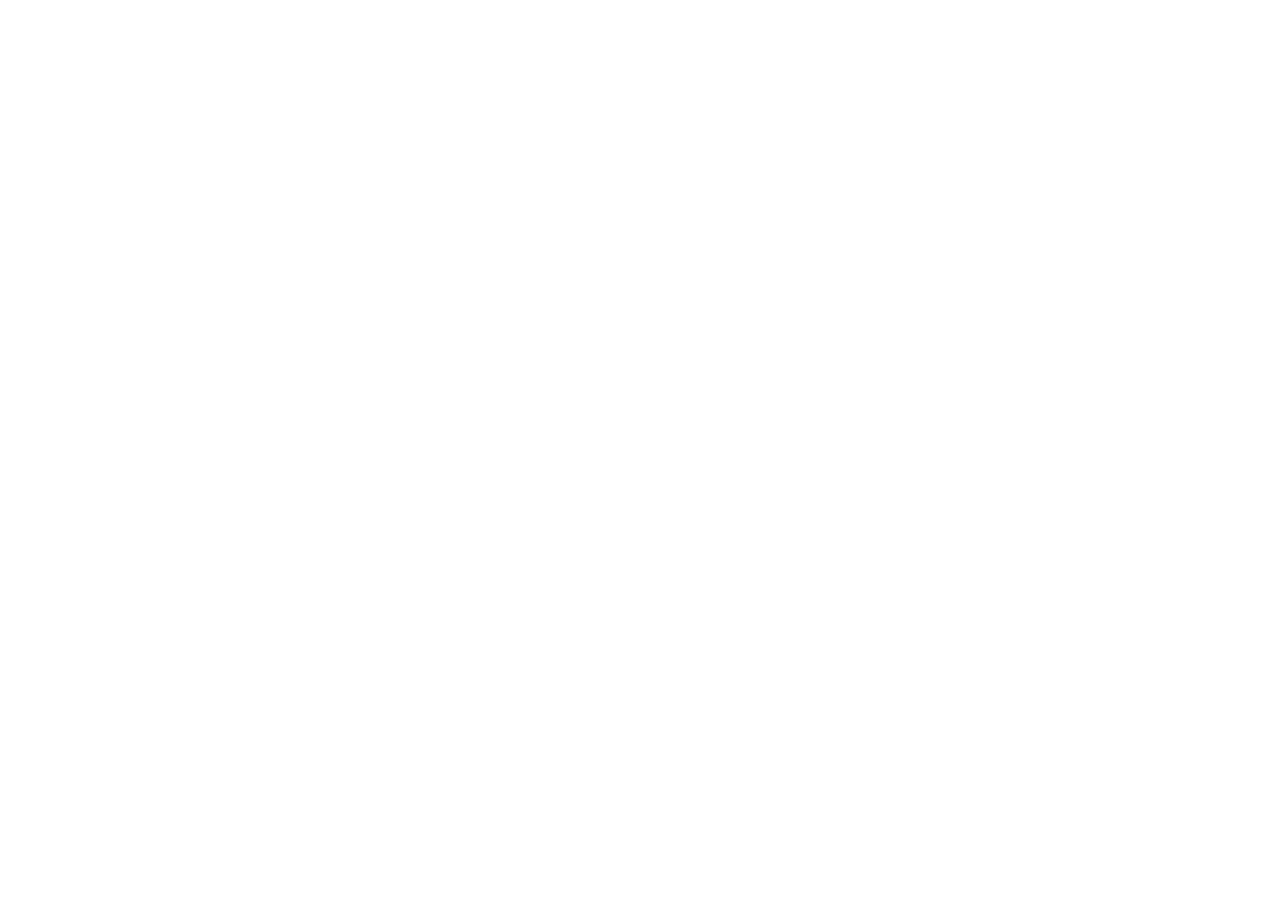
==== info.html @ e693e3b9 "commit" ====
<!DOCTYPE html>
<html lang="en">
  <head>
    <meta charset="UTF-8" />
    <meta name="viewport" content="width=device-width, initial-scale=1.0" />
    <title>Document</title>
    <link rel="stylesheet" href="./css/styles.css" />
  </head>
  <body></body>
</html>
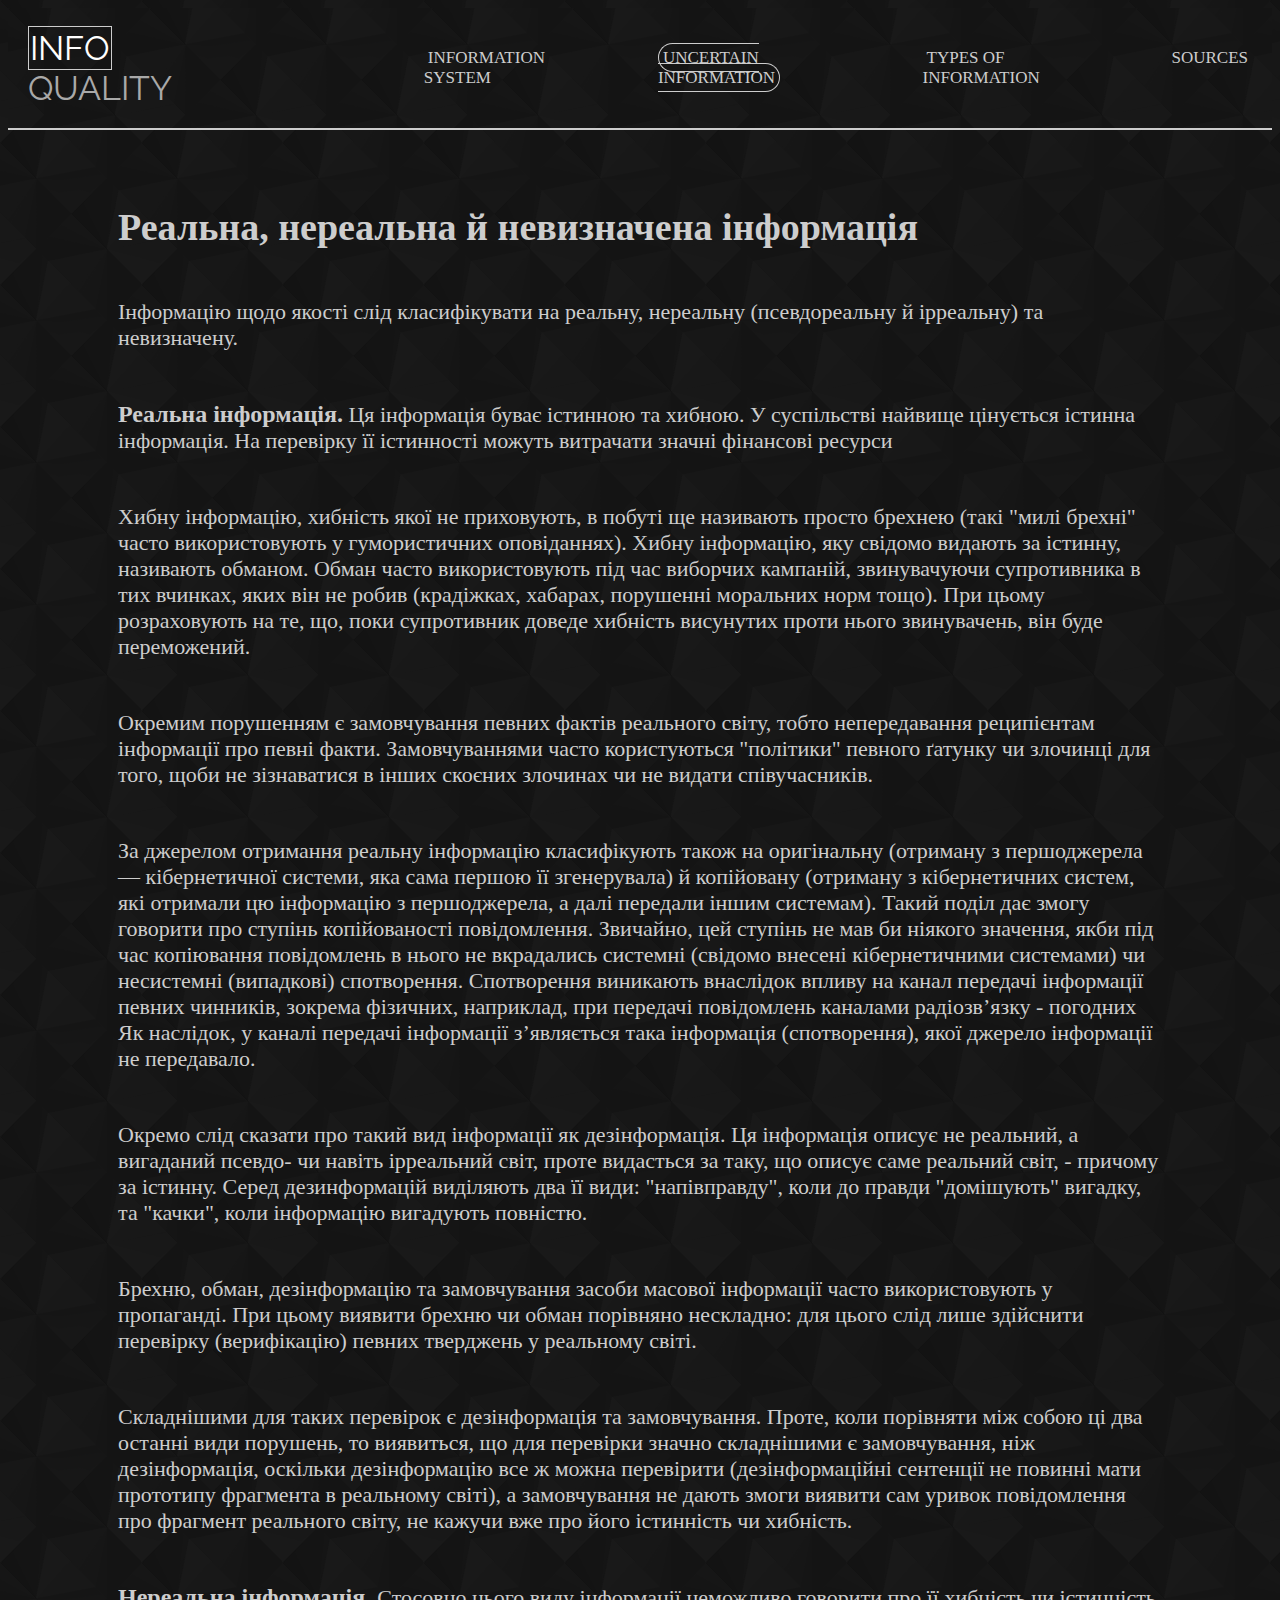
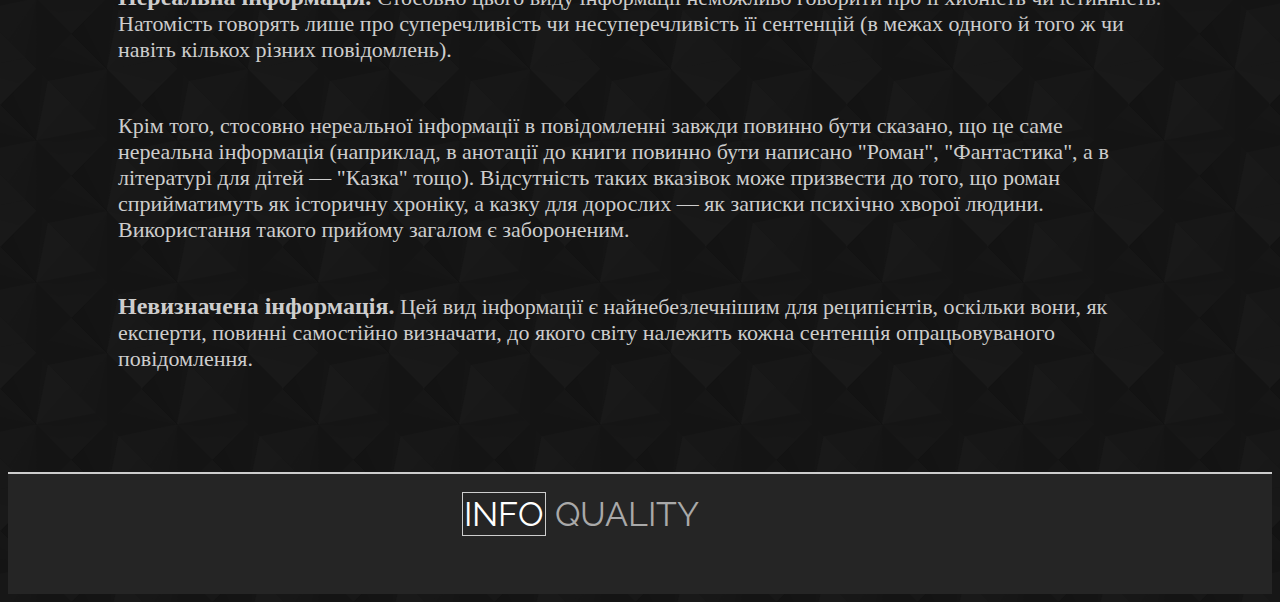
==== commit a0acf0b0: "commit" ====
--- a/info.html
+++ b/info.html
@@ -4,7 +4,154 @@
     <meta charset="UTF-8" />
     <meta name="viewport" content="width=device-width, initial-scale=1.0" />
     <title>Document</title>
+    <link rel="preconnect" href="https://fonts.googleapis.com" />
+    <link rel="preconnect" href="https://fonts.gstatic.com" crossorigin />
+    <link
+      href="https://fonts.googleapis.com/css2?family=Raleway:wght@800&family=Roboto:wght@400;500;700;900&display=swap"
+      rel="stylesheet"
+    />
+    <link
+      rel="stylesheet"
+      href="https://cdnjs.cloudflare.com/ajax/libs/modern-normalize/2.0.0/modern-normalize.min.css"
+      integrity="sha512-4xo8blKMVCiXpTaLzQSLSw3KFOVPWhm/TRtuPVc4WG6kUgjH6J03IBuG7JZPkcWMxJ5huwaBpOpnwYElP/m6wg=="
+      crossorigin="anonymous"
+      referrerpolicy="no-referrer"
+    />
     <link rel="stylesheet" href="./css/styles.css" />
   </head>
-  <body></body>
+  <body class="body">
+    <header class="header">
+      <a href="./info.html" class="logo link">
+        <span class="span-logo">INFO</span> QUALITY
+      </a>
+      <nav class="navigation">
+        <ul class="nav-list">
+          <li class="pages">
+            <a href="./index.html" class="page-link link">
+              Information system
+            </a>
+          </li>
+          <li class="pages">
+            <a href="./info.html" class="page-link link active-page"
+              >Uncertain information</a
+            >
+          </li>
+          <li class="pages">
+            <a href="./kinds.html" class="page-link link"
+              >Types of information</a
+            >
+          </li>
+          <li class="pages">
+            <a href="./sources.html" class="page-link link">sources</a>
+          </li>
+        </ul>
+      </nav>
+    </header>
+
+    <main class="main">
+      <h1 class="title">Реальна, нереальна й невизначена інформація</h1>
+
+      <p>
+        Інформацію щодо якості слід класифікувати на реальну, нереальну
+        (псевдореальну й ірреальну) та невизначену.
+      </p>
+
+      <p>
+        <span class="span-text">Реальна інформація.</span> Ця інформація буває
+        істинною та хибною. У суспільстві найвище цінується істинна інформація.
+        На перевірку її істинності можуть витрачати значні фінансові ресурси
+      </p>
+
+      <p>
+        Хибну інформацію, хибність якої не приховують, в побуті ще називають
+        просто брехнею (такі "милі брехні" часто використовують у гумористичних
+        оповіданнях). Хибну інформацію, яку свідомо видають за істинну,
+        називають обманом. Обман часто використовують під час виборчих кампаній,
+        звинувачуючи супротивника в тих вчинках, яких він не робив (крадіжках,
+        хабарах, порушенні моральних норм тощо). При цьому розраховують на те,
+        що, поки супротивник доведе хибність висунутих проти нього звинувачень,
+        він буде переможений.
+      </p>
+
+      <p>
+        Окремим порушенням є замовчування певних фактів реального світу, тобто
+        непередавання реципієнтам інформації про певні факти. Замовчуваннями
+        часто користуються "політики" певного ґатунку чи злочинці для того, щоби
+        не зізнаватися в інших скоєних злочинах чи не видати співучасників.
+      </p>
+
+      <p>
+        За джерелом отримання реальну інформацію класифікують також на
+        оригінальну (отриману з першоджерела— кібернетичної системи, яка сама
+        першою її згенерувала) й копійовану (отриману з кібернетичних систем,
+        які отримали цю інформацію з першоджерела, а далі передали іншим
+        системам). Такий поділ дає змогу говорити про ступінь копійованості
+        повідомлення. Звичайно, цей ступінь не мав би ніякого значення, якби під
+        час копіювання повідомлень в нього не вкрадались системні (свідомо
+        внесені кібернетичними системами) чи несистемні (випадкові) спотворення.
+        Спотворення виникають внаслідок впливу на канал передачі інформації
+        певних чинників, зокрема фізичних, наприклад, при передачі повідомлень
+        каналами радіозв’язку - погодних Як наслідок, у каналі передачі
+        інформації з’являється така інформація (спотворення), якої джерело
+        інформації не передавало.
+      </p>
+
+      <p>
+        Окремо слід сказати про такий вид інформації як дезінформація. Ця
+        інформація описує не реальний, а вигаданий псевдо- чи навіть ірреальний
+        світ, проте видасться за таку, що описує саме реальний світ, - причому
+        за істинну. Серед дезинформацій виділяють два її види: "напівправду",
+        коли до правди "домішують" вигадку, та "качки", коли інформацію
+        вигадують повністю.
+      </p>
+
+      <p>
+        Брехню, обман, дезінформацію та замовчування засоби масової інформації
+        часто використовують у пропаганді. При цьому виявити брехню чи обман
+        порівняно нескладно: для цього слід лише здійснити перевірку
+        (верифікацію) певних тверджень у реальному світі.
+      </p>
+
+      <p>
+        Складнішими для таких перевірок є дезінформація та замовчування. Проте,
+        коли порівняти між собою ці два останні види порушень, то виявиться, що
+        для перевірки значно складнішими є замовчування, ніж дезінформація,
+        оскільки дезінформацію все ж можна перевірити (дезінформаційні сентенції
+        не повинні мати прототипу фрагмента в реальному світі), а замовчування
+        не дають змоги виявити сам уривок повідомлення про фрагмент реального
+        світу, не кажучи вже про його істинність чи хибність.
+      </p>
+
+      <p>
+        <span class="span-text"> Нереальна інформація. </span>
+        Стосовно цього виду інформації неможливо говорити про її хибність чи
+        істинність. Натомість говорять лише про суперечливість чи
+        несуперечливість її сентенцій (в межах одного й того ж чи навіть кількох
+        різних повідомлень).
+      </p>
+
+      <p>
+        Крім того, стосовно нереальної інформації в повідомленні завжди повинно
+        бути сказано, що це саме нереальна інформація (наприклад, в анотації до
+        книги повинно бути написано "Роман", "Фантастика", а в літературі для
+        дітей — "Казка" тощо). Відсутність таких вказівок може призвести до
+        того, що роман сприйматимуть як історичну хроніку, а казку для дорослих
+        — як записки психічно хворої людини. Використання такого прийому загалом
+        є забороненим.
+      </p>
+
+      <p>
+        <span class="span-text">Невизначена інформація.</span> Цей вид
+        інформації є найнебезлечнішим для реципієнтів, оскільки вони, як
+        експерти, повинні самостійно визначати, до якого світу належить кожна
+        сентенція опрацьовуваного повідомлення.
+      </p>
+    </main>
+
+    <footer class="footer">
+      <a href="./info.html" class="logo link">
+        <span class="span-logo">INFO</span> QUALITY
+      </a>
+    </footer>
+  </body>
 </html>
--- a/css/styles.css
+++ b/css/styles.css
@@ -0,0 +1,118 @@
+.body {
+  background-image: url(../images/img.png);
+}
+
+.link {
+  text-decoration: none;
+}
+.header {
+  background-image: url(../images/img.png);
+  display: flex;
+  padding: 20px;
+  align-items: center;
+  justify-content: center;
+  border-bottom: 2px solid #cdcdcd;
+  position: sticky;
+  top: 0;
+}
+
+.logo {
+  font-family: "Raleway", sans-serif;
+  color: darkgrey;
+  padding-right: 120px;
+  font-size: 34px;
+}
+
+.span-logo {
+  color: rgb(255, 255, 255);
+  border: 1px solid #cdcdcd;
+  padding: 1px;
+}
+
+.nav-list {
+  display: flex;
+  gap: 39px;
+}
+
+.pages {
+  list-style: none;
+}
+
+.page-link {
+  color: #cdcdcd;
+  font-size: 17px;
+  text-transform: uppercase;
+  padding: 4px;
+}
+
+.page-link:hover {
+  border: 1px solid #cdcdcd;
+  border-radius: 50px;
+}
+
+.active-page {
+  border: 1px solid #cdcdcd;
+  border-radius: 50px;
+}
+
+.main {
+  align-items: center;
+  padding: 50px 110px;
+}
+
+.title {
+  color: #cdcdcd;
+  font-size: 38px;
+  margin-bottom: 50px;
+}
+
+.span-text {
+  font-weight: 600;
+  font-size: 24px;
+}
+
+p {
+  font-family: "Roboto" sans-serif;
+  color: #cdcdcd;
+  font-size: 22px;
+  margin-bottom: 50px;
+}
+
+.sources-list {
+  font-family: "Roboto" sans-serif;
+  color: #cdcdcd;
+  font-size: 42px;
+  margin-bottom: 50px;
+}
+
+.footer {
+  display: flex;
+  padding: 20px 40px;
+  border-top: 2px solid #cdcdcd;
+  background-color: #252525;
+  justify-content: center;
+  align-items: center;
+  padding-bottom: 60px;
+}
+
+.footer-info {
+  margin-top: 20px;
+  margin-right: 180px;
+}
+
+.soc-text {
+  color: #cdcdcd;
+  font-size: 34px;
+}
+
+.footer-social-list {
+  display: flex;
+  gap: 12px;
+}
+
+.footer-social-item {
+  list-style: none;
+  background-color: #cdcdcd;
+  border-radius: 50px;
+  padding: 8px;
+}
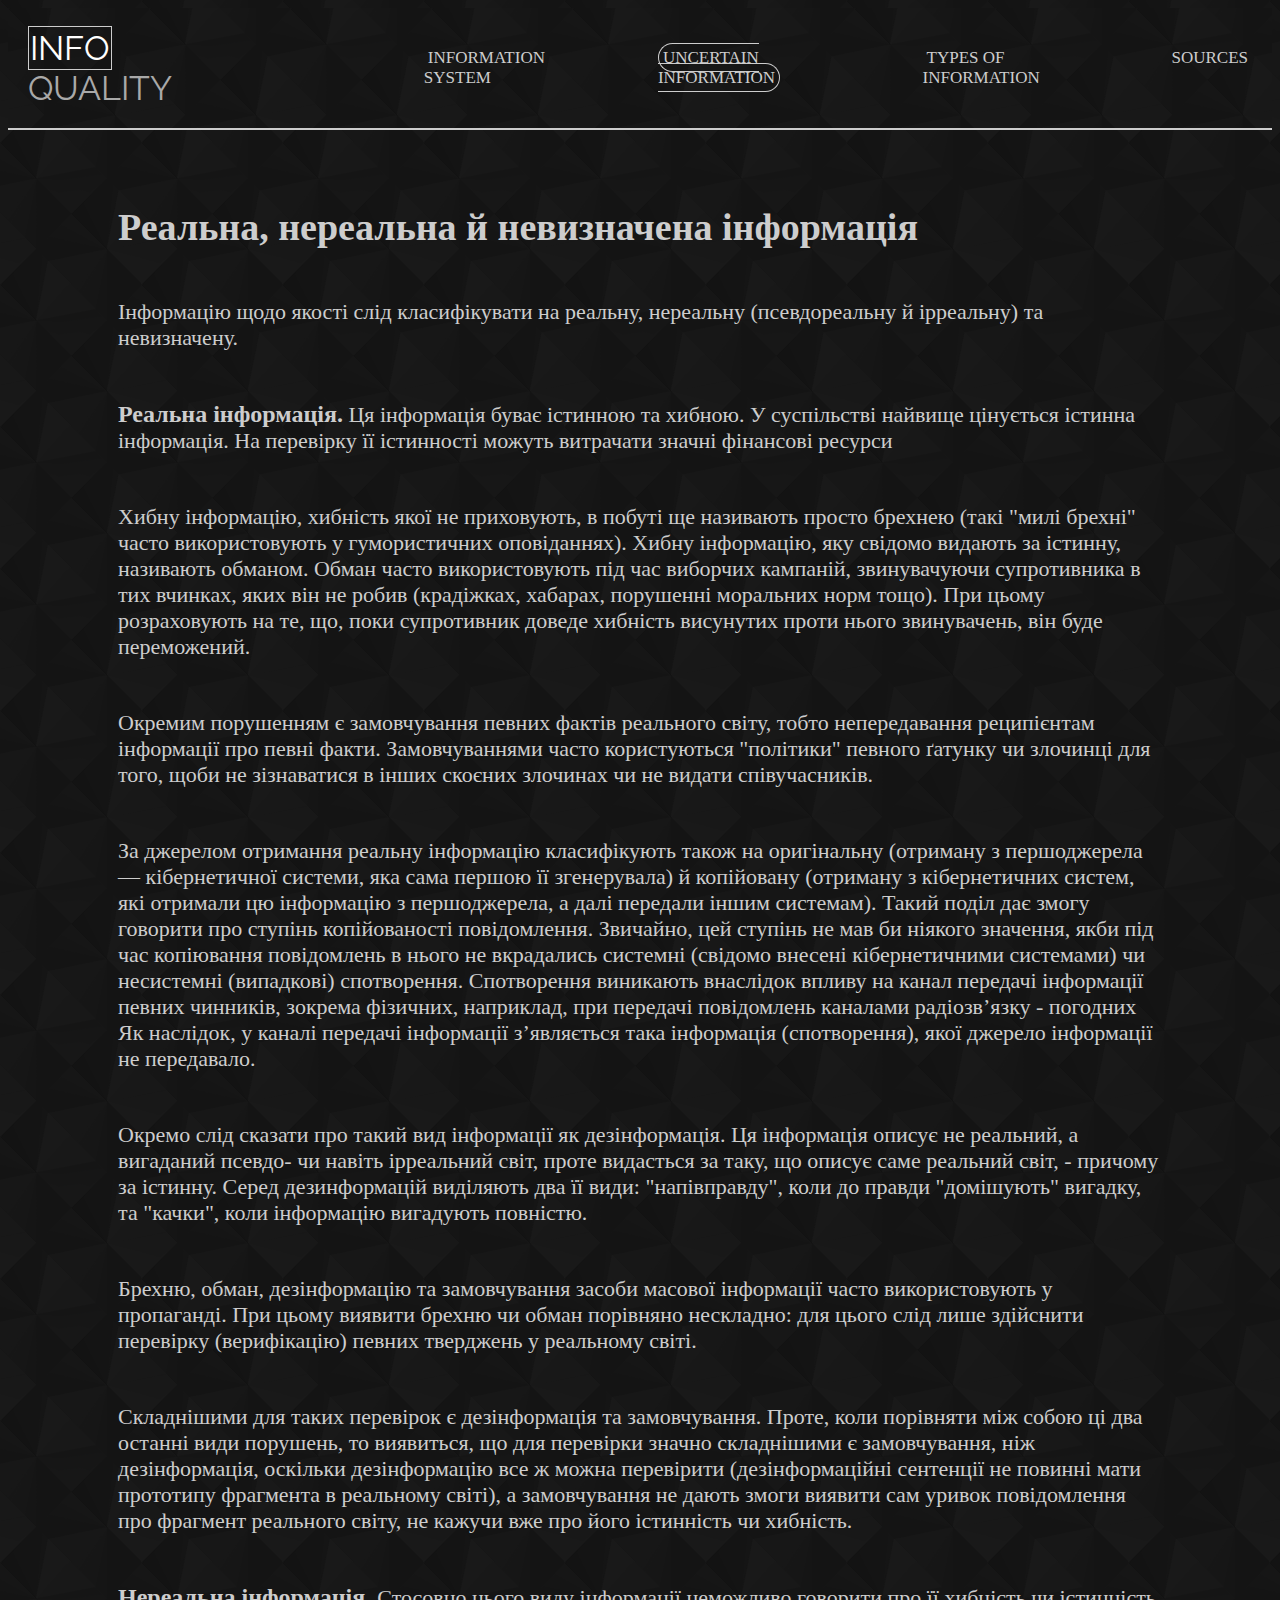
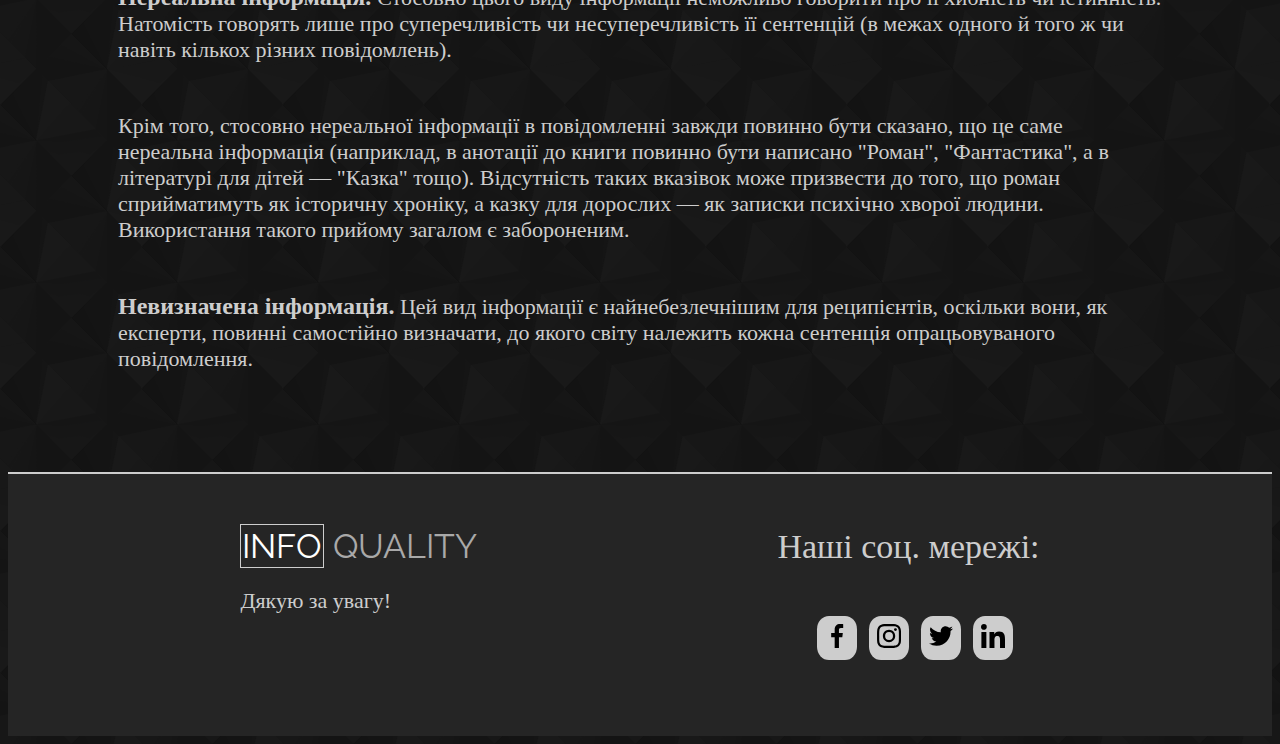
==== commit ba066a8d: "commit" ====
--- a/info.html
+++ b/info.html
@@ -149,9 +149,45 @@
     </main>
 
     <footer class="footer">
-      <a href="./info.html" class="logo link">
-        <span class="span-logo">INFO</span> QUALITY
-      </a>
+      <div class="footer-info">
+        <a href="./index.html" class="logo link"
+          ><span class="span-logo">INFO</span> QUALITY</a
+        >
+        <p>Дякую за увагу!</p>
+      </div>
+      <div class="soc-div">
+        <p class="soc-text">Наші соц. мережі:</p>
+        <ul class="footer-social-list">
+          <li class="footer-social-item">
+            <a href="#" class="footer-social-link link">
+              <svg class="footer-icon" width="24" height="24">
+                <use href="./images/icons.svg#icon-facebook"></use>
+              </svg>
+            </a>
+          </li>
+          <li class="footer-social-item">
+            <a href="#" class="footer-social-link link">
+              <svg class="footer-icon" width="24" height="24">
+                <use href="./images/icons.svg#icon-instagram"></use>
+              </svg>
+            </a>
+          </li>
+          <li class="footer-social-item">
+            <a href="#" class="footer-social-link link">
+              <svg class="footer-icon" width="24" height="24">
+                <use href="./images/icons.svg#icon-twitter"></use>
+              </svg>
+            </a>
+          </li>
+          <li class="footer-social-item">
+            <a href="#" class="footer-social-link link">
+              <svg class="footer-icon" width="24" height="24">
+                <use href="./images/icons.svg#icon-linkedin"></use>
+              </svg>
+            </a>
+          </li>
+        </ul>
+      </div>
     </footer>
   </body>
 </html>
--- a/css/styles.css
+++ b/css/styles.css
@@ -113,6 +113,13 @@
 .footer-social-item {
   list-style: none;
   background-color: #cdcdcd;
-  border-radius: 50px;
+  border-radius: 30%;
   padding: 8px;
 }
+
+.footer-social-item:hover {
+  border-radius: 50px;
+  box-shadow: 0 0 10px 4px rgba(255, 255, 255, 0.5);
+  transition: box-shadow 250ms ease-in-out 150ms,
+    border-radius 250ms ease-in-out 150ms;
+}
